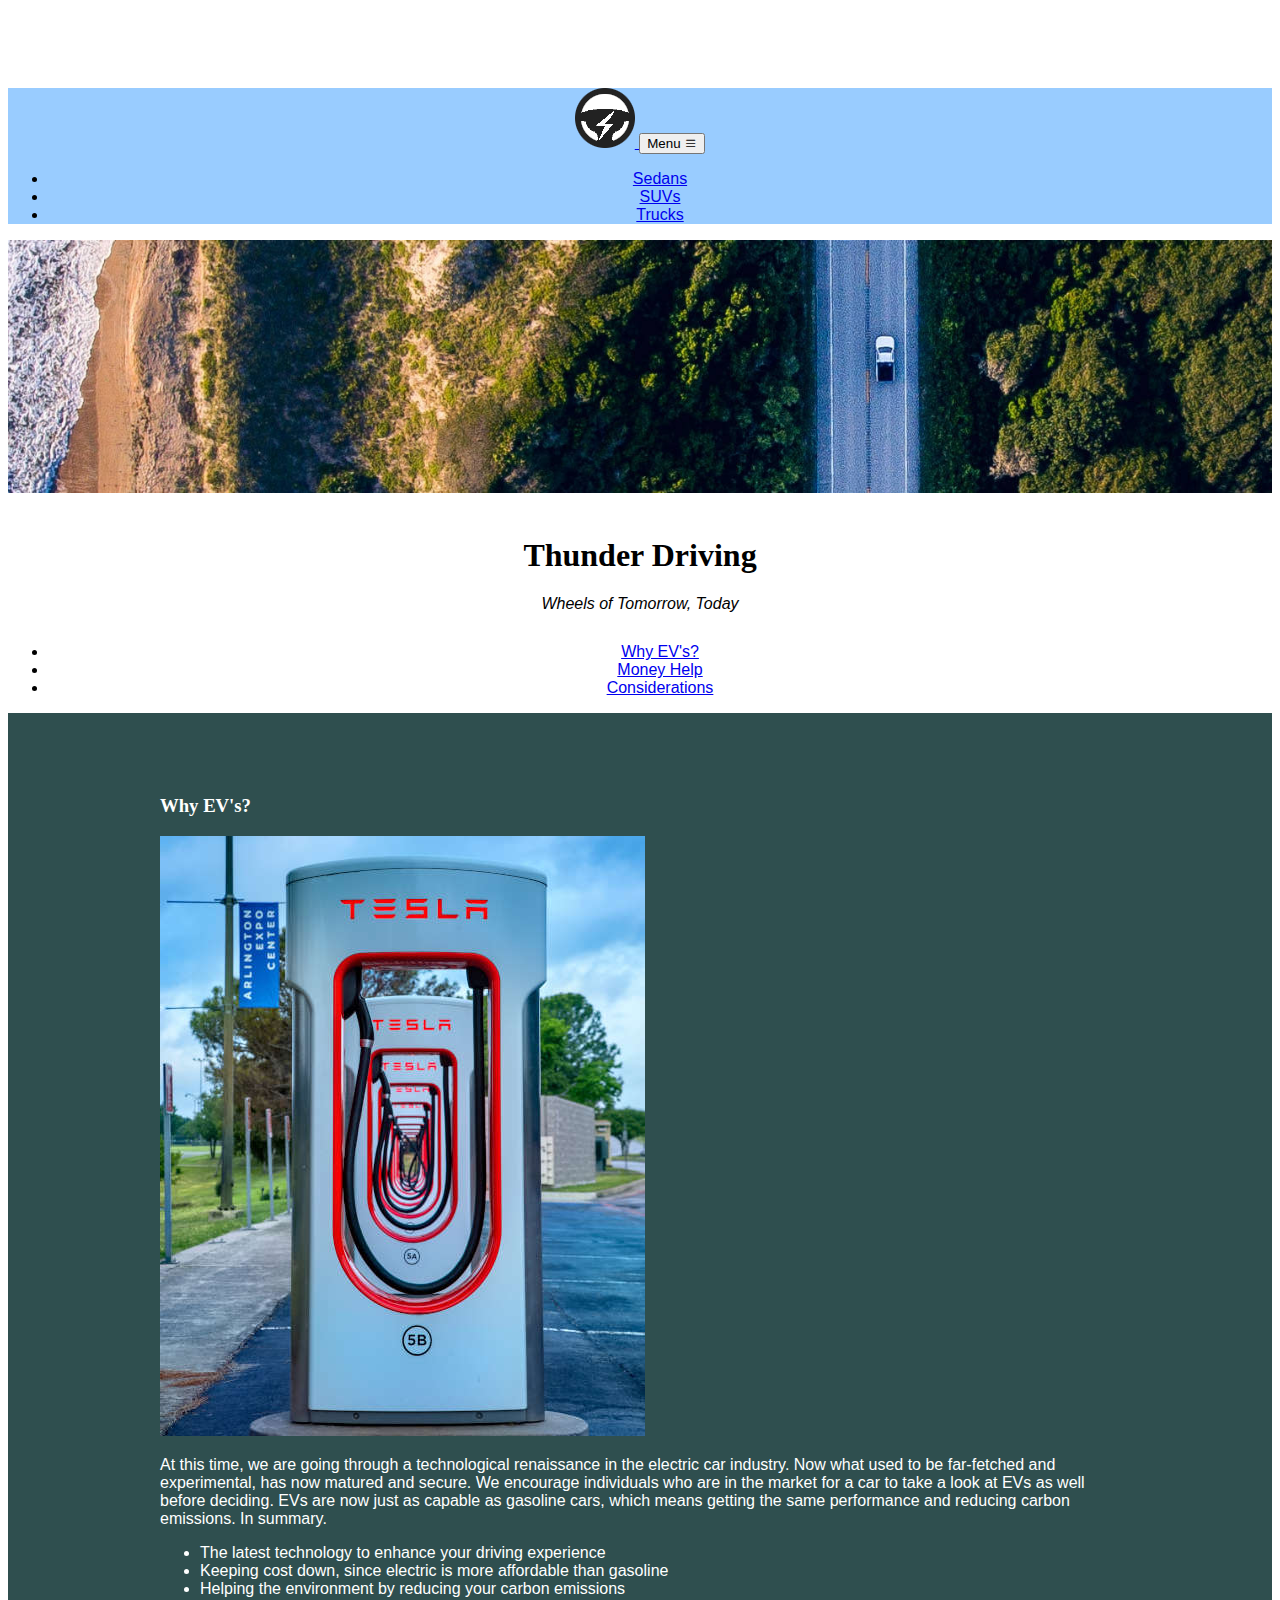
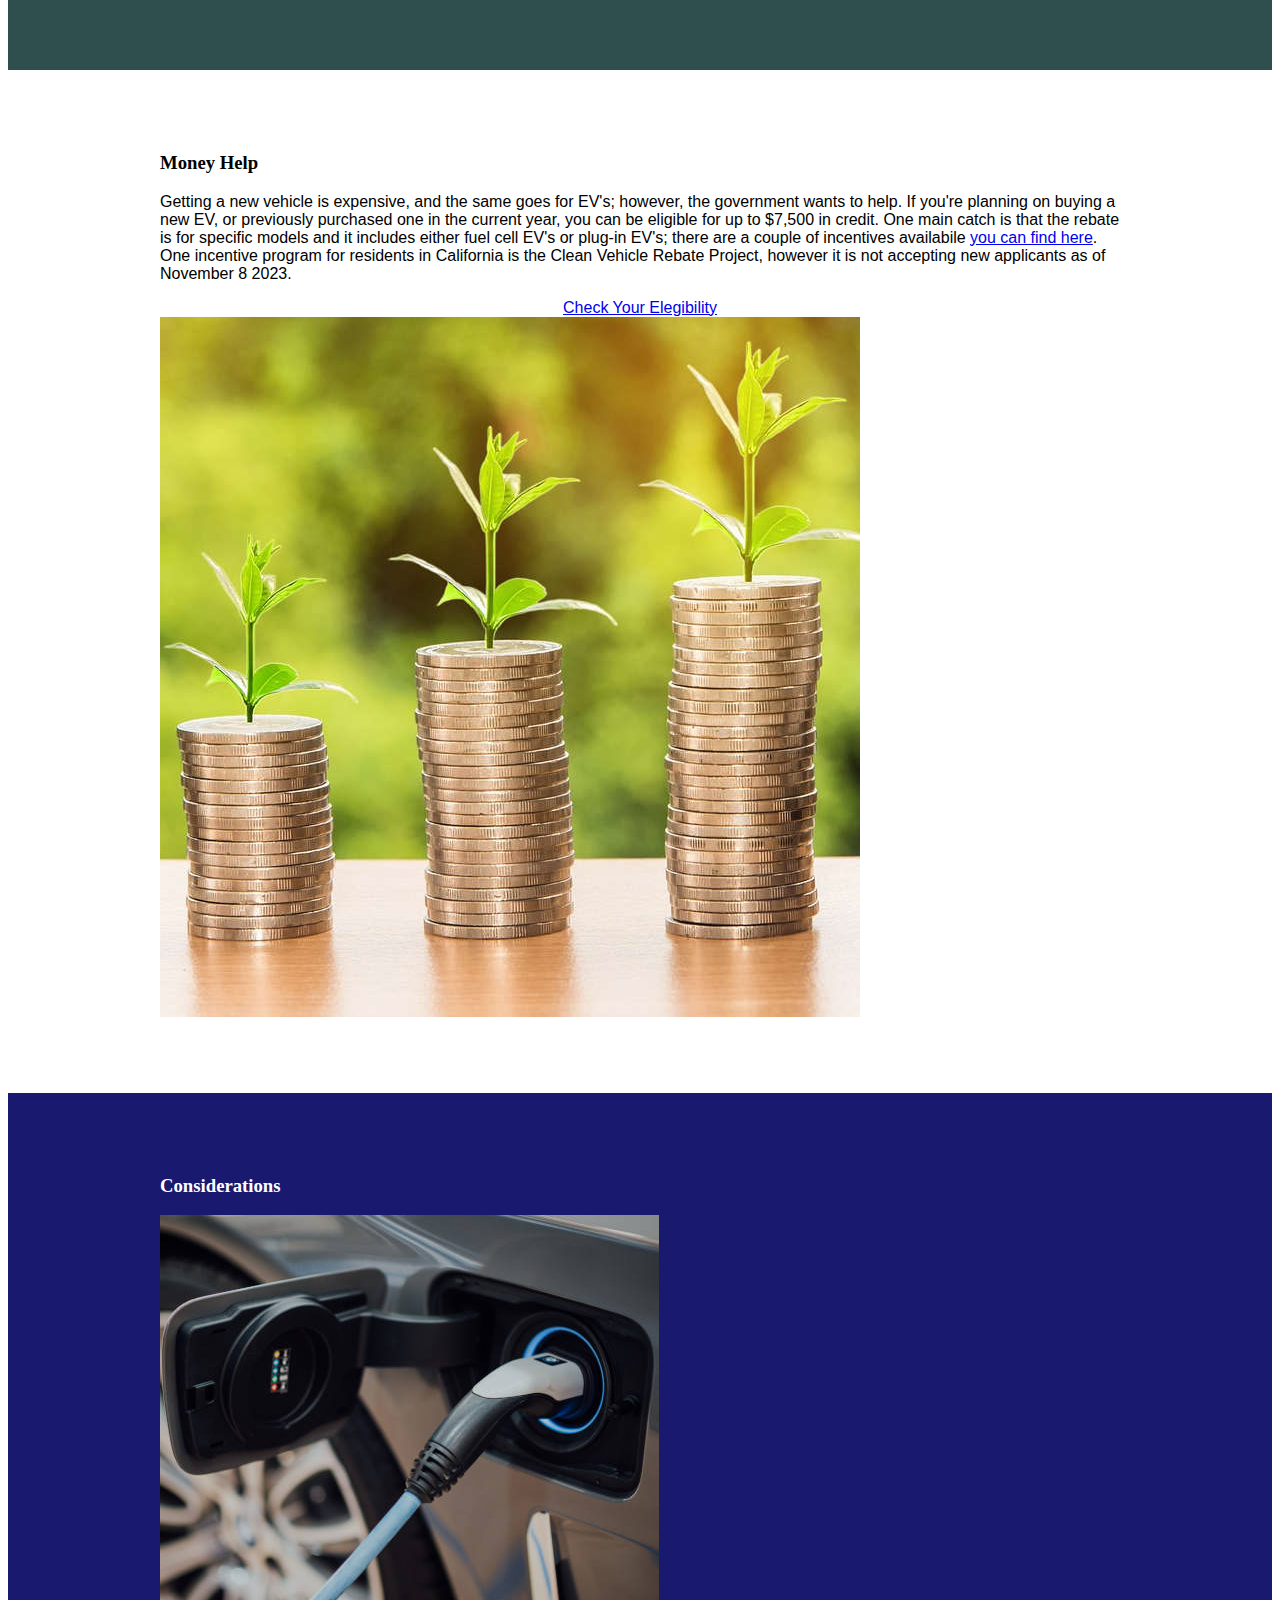
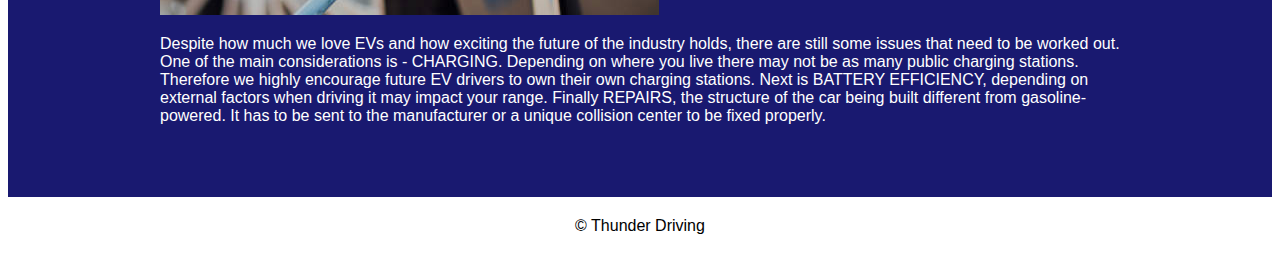
==== index.html @ 13712dc1 "Update index.html" ====
<!DOCTYPE html>
<html lang="en">

<head>
    <meta charset="utf-8" />
    <meta name="viewport" content="width=device-width, initial-scale=1, shrink-to-fit=no">
    <meta name="description" content="Exploring electric vehicles.">

    
    <!-- icon cleanup-->
   
        
    <link rel="icon" type="image/x-icon" href="img/battery-charging.ico" />
    <title>Thunder Driving</title>
    <link rel="stylesheet" href="css/mystyle.css">
    <!-- Bootstrap icons-->
    <link href="https://cdn.jsdelivr.net/npm/bootstrap-icons@1.11.0/font/bootstrap-icons.css" rel="stylesheet">
    <!-- Bootstrap CSS -->
    <link href="https://cdn.jsdelivr.net/npm/bootstrap@5.3.2/dist/css/bootstrap.min.css" rel="stylesheet"
        integrity="sha384-T3c6CoIi6uLrA9TneNEoa7RxnatzjcDSCmG1MXxSR1GAsXEV/Dwwykc2MPK8M2HN" crossorigin="anonymous">

    <!-- Internal CSS -->
    <style>
        body {
            padding-top: 80px;
            font-family: Verdana, Geneva, Tahoma, sans-serif;
        }

        h1,
        h3 {
            font-family: Georgia, 'Times New Roman', Times, serif;
        }
    </style>
</head>

<body id="front_page">
    <!-- Navigation-->
    <nav class="navbar fixed-top navbar-expand-lg navbar-light" style="background-color: #99ccff;">
        <div class="container-fluid px-10">
            <a class="navbar-brand fw-bold" href="https://jl835.github.io/thunder_driving/"><img src="img/logo.png" alt="lightning wheel" width="60"
                    height="60">
            </a>
            <button class="navbar-toggler" type="button" data-bs-toggle="collapse" data-bs-target="#dropdown"
                aria-controls="dropdown" aria-expanded="false" aria-label="Toggle navigation">
                Menu
                <i class="bi-list"></i>
            </button>
            <div class="collapse navbar-collapse" id="dropdown">
                <ul class="navbar-nav ms-auto my-2 my-lg-0">
                    <li class="nav-item"><a class="nav-link me-lg" href="sedan.html">Sedans</a></li>
                    <li class="nav-item"><a class="nav-link me-lg" href="suv.html">SUVs</a></li>
                    <li class="nav-item"><a class="nav-link me-lg" href="truck.html">Trucks</a></li>
                </ul>
            </div>
        </div>
    </nav>

    <main>
        <header>
            <img src="img/car_header.jpg" alt="car driving scene" class="fluid">
            <div class="container top">
                <h1>Thunder Driving</h1>
                <div class="bot">
                    <p> <em>Wheels of Tomorrow, Today</em></p>
                </div>
            </div>

            <div>
                <nav class="navbar navbar-expand-lg navbar-light">
                    <div class="d-block container-fluid px-10">
                        <ul class="navbar-nav mr-auto my-2 my-lg-0">
                            <li class="nav-item"><a class="nav-link me-lg" href="#why">Why EV's?</a></li>
                            <li class="nav-item"><a class="nav-link me-lg" href="#money">Money Help</a></li>
                            <li class="nav-item"><a class="nav-link me-lg" href="#consider">Considerations</a></li>
                        </ul>

                    </div>
                </nav>
            </div>
        </header>
        <section id="why" class="background">
            <article class="container">
                <div class="row">
                    <div class="col col-lg-4">
                        <h3>Why EV's?</h3>
                        <img src="img/station.jpg" alt="charging stations" class="img-fluid">
                    </div>
                    <div class="col">
                        <p>
                        At this time, we are going through a technological renaissance in the electric car industry. 
                        Now what used to be far-fetched and experimental, has now matured and secure. We encourage 
                        individuals who are in the market for a car to take a look at EVs as well before deciding. 
                        EVs are now just as capable as gasoline cars, which means getting the same performance and 
                        reducing carbon emissions. In summary.
                        </p>
                        <ul>
                            <li>The latest technology to enhance your driving experience </li>
                            <li>Keeping cost down, since electric is more affordable than gasoline </li>
                            <li>Helping the environment by reducing your carbon emissions</li>
                        </ul>
                    </div>
                </div>

            </article>
        </section>

        <section id="money" class="bg_3">
            <article class="container">
                <div class="row">
                    <div class="col">
                        <h3>Money Help</h3>
                        <p>
                            Getting a new vehicle is expensive, and the same goes for EV's; however, the government
                            wants to
                            help. If you're planning on buying a new EV, or previously purchased one in the current
                            year,
                            you can be eligible for up to $7,500 in credit. One main catch is that the rebate is for
                            specific models and it includes either fuel cell EV's or plug-in EV's; there are a couple
                            of
                            incentives availabile <a href="https://driveclean.ca.gov/search-incentives">you can find

                                here</a>. One incentive program for residents in California is the Clean Vehicle Rebate
                            Project, however it is not accepting new applicants as of November 8 2023.

                        </p>
                        <div style="text-align:center" class="mb-10">
                            <a role="button" class="btn btn-outline-success"
                                href="https://fueleconomy.gov/feg/tax2023.shtml">Check Your Elegibility</a>
                        </div>
                    </div>
                    <div class="col-lg-4">
                        <img src="img/money.jpg" alt="green money" class="img-fluid">
                    </div>
                </div>
            </article>
        </section>

        <section id="consider" class="background2">
            <article class="container">
                <div class="row">
                    <div class="col col-lg-4">
                        <h3>Considerations</h3>
                        <img src="img/charge.jpg" alt="car charging" class="img-fluid">
                    </div>
                    <div class="col">
                        <p>
                        Despite how much we love EVs and how exciting the future of the industry holds, there are still 
                        some issues that need to be worked out. One of the main considerations is - CHARGING. Depending 
                        on where you live there may not be as many public charging stations. Therefore we highly encourage 
                        future EV drivers to own their own charging stations. Next is BATTERY EFFICIENCY, depending on
                        external factors when driving it may impact your range. Finally REPAIRS, the structure of the 
                        car being built different from gasoline-powered. It has to be sent to the manufacturer or a 
                        unique collision center to be fixed properly.
                        </p>
                    </div>
                </div>

            </article>
        </section>
    </main>

    <footer>
        &copy; Thunder Driving
    </footer>
    <script src="https://cdn.jsdelivr.net/npm/bootstrap@5.3.2/dist/js/bootstrap.bundle.min.js"
        integrity="sha384-C6RzsynM9kWDrMNeT87bh95OGNyZPhcTNXj1NW7RuBCsyN/o0jlpcV8Qyq46cDfL"
        crossorigin="anonymous"></script>
</body>

</html>
---- css/mystyle.css ----
header img {
    width: 100%;
}

h1 {
    text-align: center;
}

h2 {
    text-align: center;
}

nav {
    text-align: center;
}

.background {
    padding: 42px;
    background-color: darkslategray;
    color: white;
}

.background2 {
    padding: 42px;
    background-color: midnightblue;
    color: white;
}

.bg_3{
    padding: 42px;
}

.container {
    margin-top: 40px;
    margin-right: auto;
    margin-bottom: 30px;
    margin-left: auto;

    max-width: 960px;
}

.activity-row {
    display: flex;
    margin-bottom: 20px;
}

.activity-col {
    padding: 10px;
}


footer{
    padding:20px;
    text-align: center;
}

.bot{
text-align: center;
}
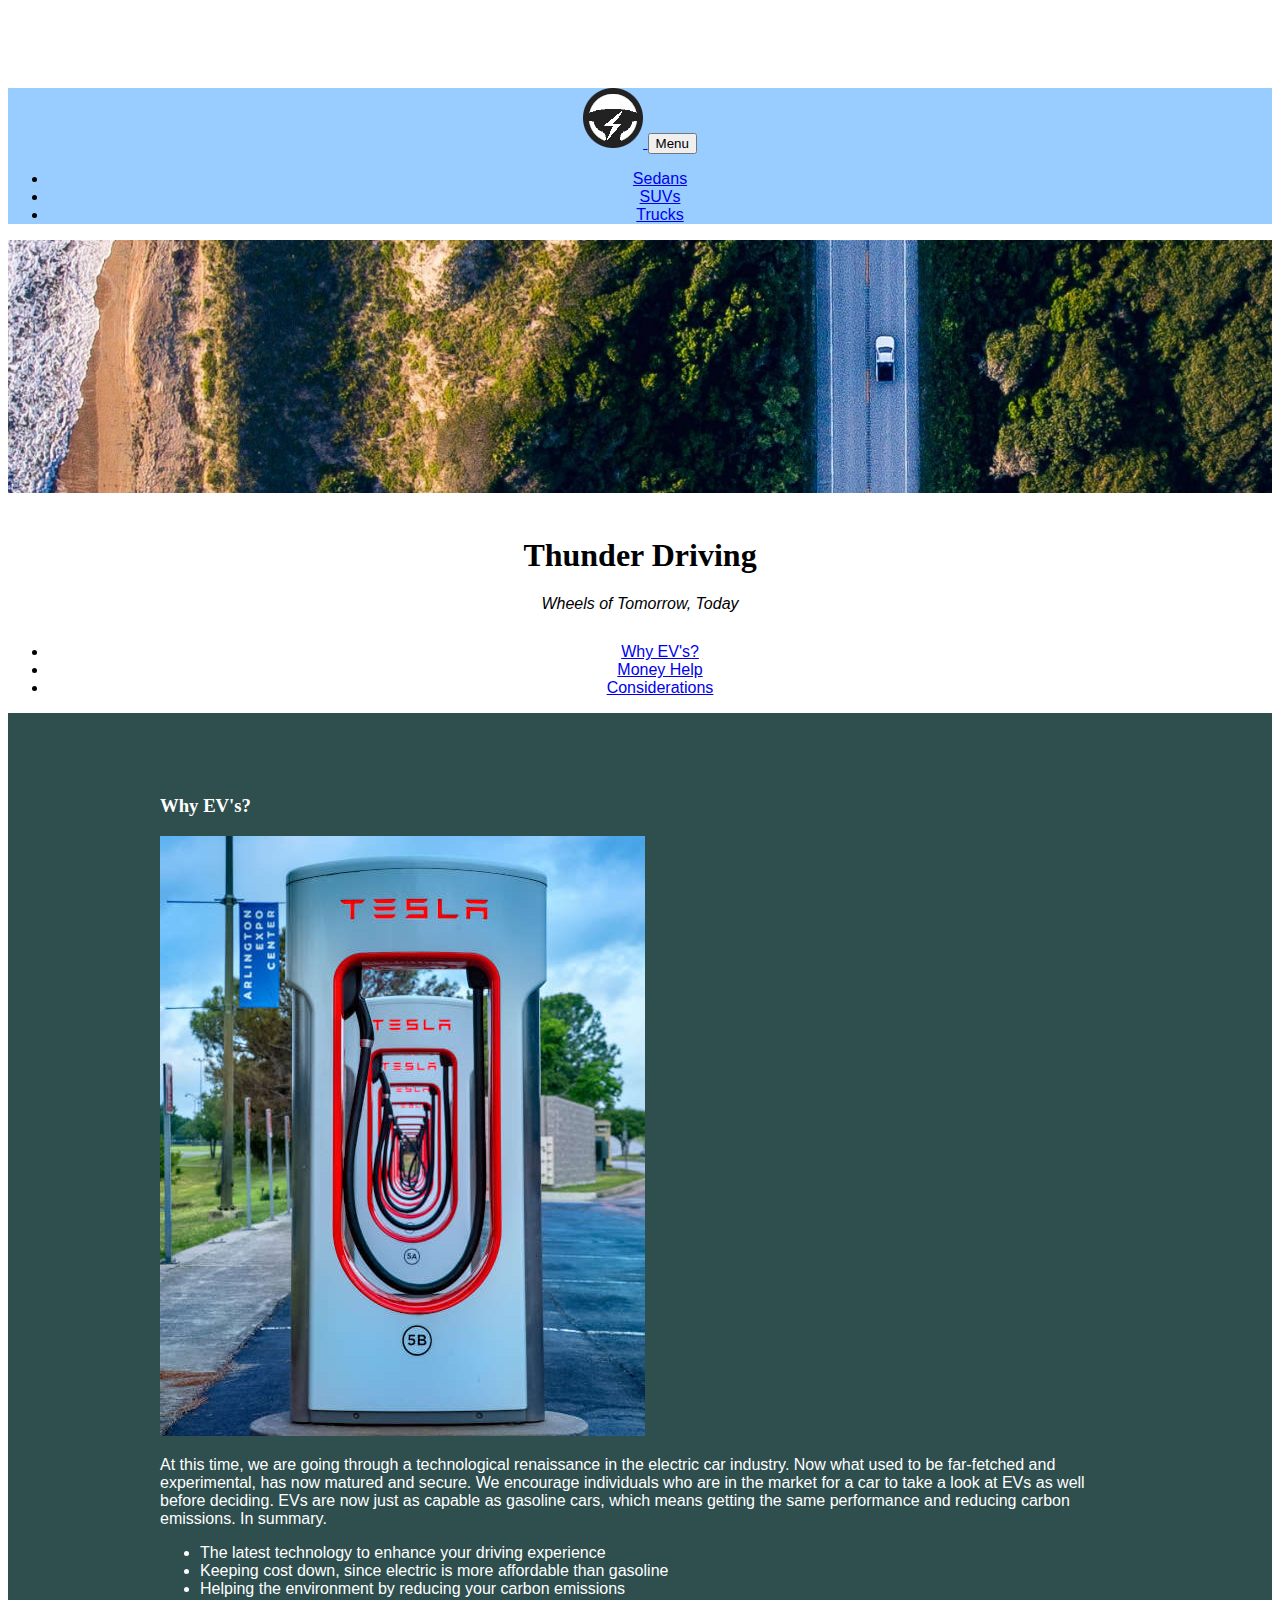
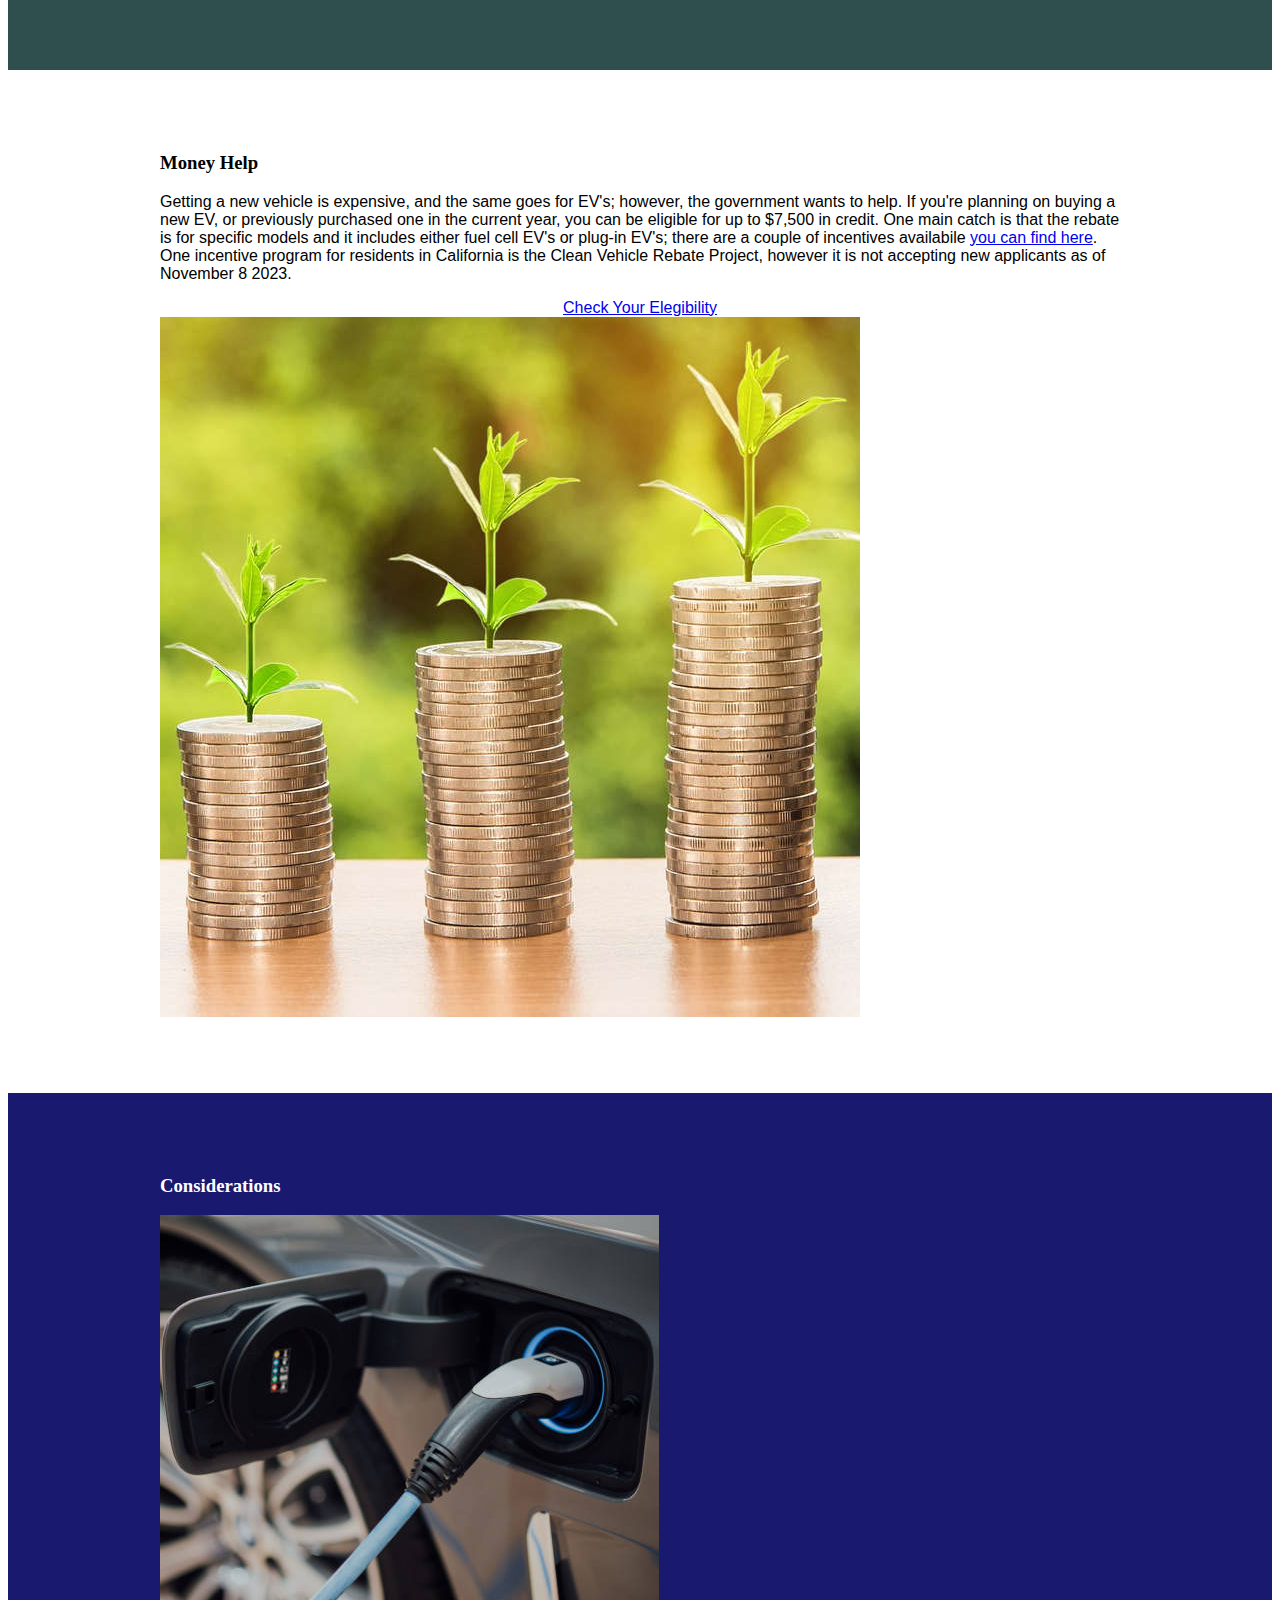
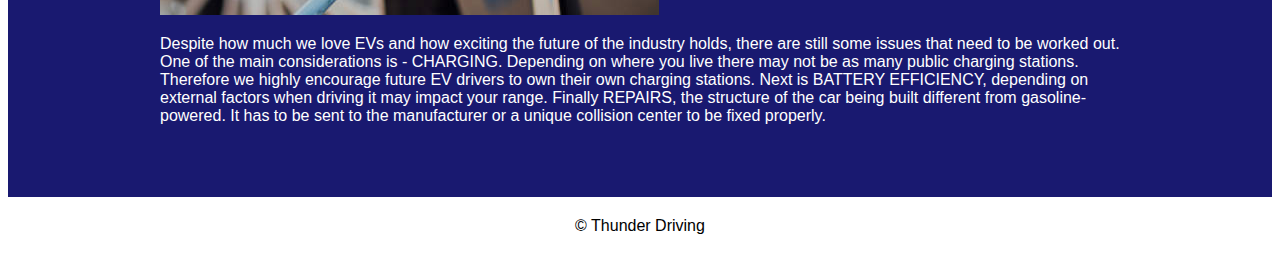
==== commit d089af5a: "Update index.html" ====
--- a/index.html
+++ b/index.html
@@ -6,15 +6,30 @@
     <meta name="viewport" content="width=device-width, initial-scale=1, shrink-to-fit=no">
     <meta name="description" content="Exploring electric vehicles.">
 
-    
-    <!-- icon cleanup-->
-   
-        
+    <!--defer-->
+    <style>
+        .bi::before,
+[class^="bi-"]::before,
+[class*=" bi-"]::before {
+display: inline-block;
+font-family: bootstrap-icons !important;
+font-style: normal;
+font-weight: normal !important;
+font-variant: normal;
+text-transform: none;
+line-height: 1;
+vertical-align: -.125em;
+-webkit-font-smoothing: antialiased;
+-moz-osx-font-smoothing: grayscale;
+  </style>
+        <link rel="stylesheet" href="https://cdn.jsdelivr.net/npm/bootstrap-icons@1.11.0/font/bootstrap-icons.css" defer>
     <link rel="icon" type="image/x-icon" href="img/battery-charging.ico" />
     <title>Thunder Driving</title>
     <link rel="stylesheet" href="css/mystyle.css">
+    
     <!-- Bootstrap icons-->
-    <link href="https://cdn.jsdelivr.net/npm/bootstrap-icons@1.11.0/font/bootstrap-icons.css" rel="stylesheet">
+   
+    
     <!-- Bootstrap CSS -->
     <link href="https://cdn.jsdelivr.net/npm/bootstrap@5.3.2/dist/css/bootstrap.min.css" rel="stylesheet"
         integrity="sha384-T3c6CoIi6uLrA9TneNEoa7RxnatzjcDSCmG1MXxSR1GAsXEV/Dwwykc2MPK8M2HN" crossorigin="anonymous">
@@ -43,7 +58,6 @@
             <button class="navbar-toggler" type="button" data-bs-toggle="collapse" data-bs-target="#dropdown"
                 aria-controls="dropdown" aria-expanded="false" aria-label="Toggle navigation">
                 Menu
-                <i class="bi-list"></i>
             </button>
             <div class="collapse navbar-collapse" id="dropdown">
                 <ul class="navbar-nav ms-auto my-2 my-lg-0">
@@ -81,7 +95,7 @@
         <section id="why" class="background">
             <article class="container">
                 <div class="row">
-                    <div class="col col-lg-4">
+                    <div class="col-lg-4">
                         <h3>Why EV's?</h3>
                         <img src="img/station.jpg" alt="charging stations" class="img-fluid">
                     </div>
@@ -138,7 +152,7 @@
         <section id="consider" class="background2">
             <article class="container">
                 <div class="row">
-                    <div class="col col-lg-4">
+                    <div class="col-lg-4">
                         <h3>Considerations</h3>
                         <img src="img/charge.jpg" alt="car charging" class="img-fluid">
                     </div>
